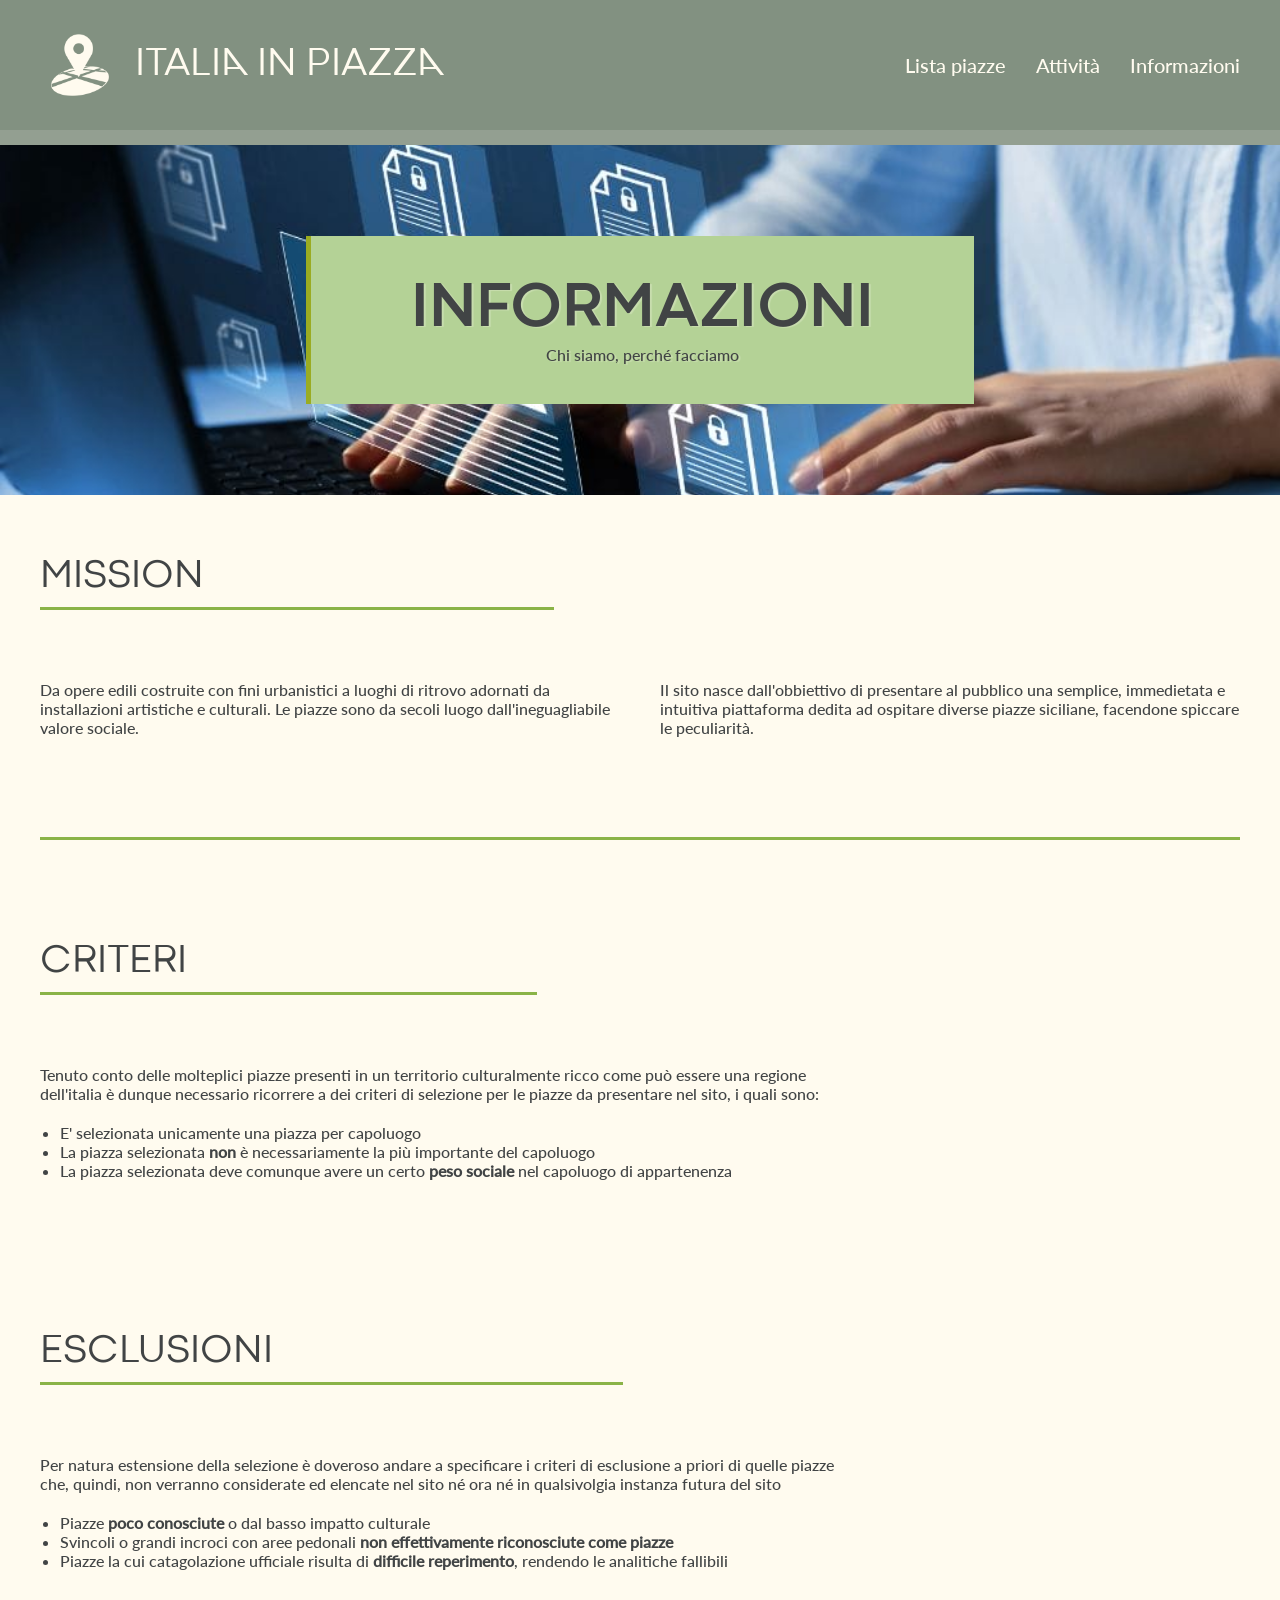
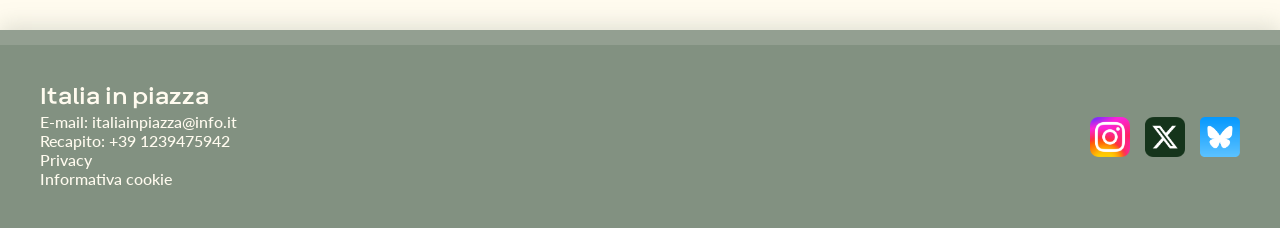
==== informazioni.html @ 1c1739eb "Upload" ====
<!DOCTYPE html>
<html lang="it">
<head>
  <meta charset="UTF-8">
  <meta name="viewport" content="width=device-width, initial-scale=1.0">
  <title>Italia in piazza</title>
  <link rel="stylesheet" href="css/style.css">
</head>

<header class="header">
  <div class="container header-content">
    <div class="logo" onclick="window.open('index.html','_self')">
      <img class="logo-img" src="img/logo.png" alt="logo">
      <h2>Italia in piazza</h2>
    </div>
    <nav class="nav">
      <a href="listaPiazze.html">Lista piazze</a>
      <a href="attivita.html">Attività</a>
      <a href="informazioni.html">Informazioni</a>
    </nav>
  </div>
</header>

<section class="hero" style="background: url('./img/generali/informazioni.jpg') center/cover">
  <div class="hero-overlay">
    <h1>Informazioni</h1>
    <h4>Chi siamo, perché facciamo</h4>
  </div>
</section>

<section class="container">
  <div class="section-header">
    <h2>Mission</h2>
   </div>

  <div class="colonne">
    <h4>
      Da opere edili costruite con fini urbanistici a luoghi di ritrovo
      adornati da installazioni artistiche e culturali. Le piazze sono da
      secoli luogo dall'ineguagliabile valore sociale.
    </h4>
    <h4>
      Il sito nasce dall'obbiettivo di presentare al pubblico
      una semplice, immedietata e intuitiva piattaforma dedita ad ospitare
      diverse piazze siciliane, facendone spiccare le peculiarità.
    </h4>
  </div>

  <div class="linea"></div>

  <div class="section-header">
    <h2>Criteri</h2>
  </div>
  <div class="attivita-text" style="max-width: 800px">
    <h4>
      Tenuto conto delle molteplici piazze presenti in un territorio culturalmente ricco come
      può essere una regione dell'italia è dunque necessario ricorrere a dei criteri di selezione
      per le piazze da presentare nel sito, i quali sono:
    </h4>
    <ul>
      <li>E' selezionata unicamente una piazza per capoluogo</li>
      <li>La piazza selezionata <b>non</b> è necessariamente la più importante del capoluogo</li>
      <li>La piazza selezionata deve comunque avere un certo <b>peso sociale</b> nel capoluogo di appartenenza</li>
    </ul>
  </div>

  <div class="section-header" style="margin-top: 150px">
    <h2>Esclusioni</h2>
  </div>
  <div class="attivita-text" style="max-width: 800px">
    <h4>
      Per natura estensione della selezione è doveroso andare a specificare i criteri di esclusione a priori
      di quelle piazze che, quindi, non verranno considerate ed elencate nel sito né ora né in qualsivolgia
      instanza futura del sito
    </h4>
    <ul>
      <li>Piazze <b>poco conosciute</b> o dal basso impatto culturale</li>
      <li>Svincoli o grandi incroci con aree pedonali <b>non effettivamente riconosciute come piazze</b></li>
      <li>Piazze la cui catagolazione ufficiale risulta di <b>difficile reperimento</b>, rendendo le analitiche fallibili</li>
    </ul>
  </div>

</section>

<footer class="footer">
  <div class="container footer-content">
    <div class="footer-info">
      <h3>Italia in piazza</h3>
      <h4>E-mail: italiainpiazza@info.it</h4>
      <h4>Recapito: +39 1239475942</h4>
      <h4>Privacy</h4>
      <h4>Informativa cookie</h4>
    </div>
    <div class="footer-social">
      <div class="social">
        <img onclick="window.open('https://www.instagram.com/')" src="img/icona 1.png"/>
      </div>
      <div class="social">
        <img onclick="window.open('https://x.com/')" src="img/icona 2.png"/>
      </div>
      <div class="social">
        <img onclick="window.open('https://bsky.app/')" src="img/icona 3.png" height="1096" width="1103"/>
      </div>
    </div>
  </div>
</footer>

</html>
---- css/style.css ----
* {
  margin: 0;
  padding: 0;
}
/*TROVARE FONT WEB SAFE*/
@font-face {
  font-family: fontTit;
  src: url(../font/Codec-Cold-Bold-trial.ttf);
}

@font-face {
  font-family: fontTitPar;
  src: url(../font/Codec-Cold-News-trial.ttf);
}

@font-face {
  font-family: fontTxtPar;
  src: url(../font/Lato-Medium.ttf);
}

@font-face {
  font-family: fontTxtParBold;
  src: url(../font/Codec-Warm-Bold-trial.ttf);
}

body {
  font-family: fontTxtPar;
  background: #fffbef;
  color: #414445;
}

h1 {
  font-family: fontTit;
  text-transform: uppercase;
  font-size: 64px;
  font-weight: normal;
}

h2 {
  font-family: fontTitPar;
  text-transform: uppercase;
  font-size: 40px;
  font-weight: normal;
}

h3 {
  font-family: fontTxtParBold;
  font-size: 24px;
  font-weight: normal;
}


h4 {
  font-family: fontTxtPar;
  font-size: 16px;
  font-weight: normal;
}

.header {
  background: #829181;
  color: #fffbef;
  border-bottom: 15px solid #939f91;
  box-shadow: 0 5px 20px rgba(130, 145, 129, 0.25);
}

.header-content {
  display: flex;
  justify-content: space-between;
  align-items: center;
  padding: 20px;
}

.logo {
  display: flex;
  align-items: center;
  gap: 15px;
  width: 500px;
  height: 50px;
}

.logo:hover {
  text-decoration: underline;
  text-underline-offset: 5px;
}

.logo:hover .logo-img{
  transition: all .4s ease;
  -webkit-transition: all .4s ease;
  width: 79px;
  height: 79px;
}

.logo-img {
  transition: all .4s ease;
  -webkit-transition: all .4s ease;
  width: 80px;
  height: 80px;
}

.nav {
  display: flex;
  gap: 30px;
}

.nav a {
  font-family: fontTxtPar;
  font-size: 20px;
  text-decoration: none;
  color: #fffbef;
}

.nav a:hover {
  text-decoration: underline;
  text-underline-offset: 5px;
}

.container {
  max-width: 1200px;
  margin: auto;
  padding: 40px 20px;
}

.hero {
  height: 350px;
  display: flex;
  align-items: center;
  justify-content: center;
  text-shadow: rgba(255, 251, 239, 0.27) 2px 1px 1px;
}

.hero-overlay {
  background: rgb(180, 210, 150);
  padding: 40px 100px;
  border-left: 5px solid #9aac22;
  text-align: center;
}

.hero h3 {
  margin-top: 5px;
}

.section-header {
  margin-top: 20px;
  display: flex;
  justify-content: space-between;
  align-items: center;
  margin-bottom: 70px;
}

.section-header h2 {
  border-bottom: 3px solid #8ab347;
  padding-bottom: 8px;
  padding-right: 350px;
}

.btn {
  background: rgb(209, 238, 158);
  border: none;
  border-left: 5px solid #9aac22;
  padding: 15px 25px;
  cursor: pointer;
  font-family: fontTxtParBold;
  font-size: 15px;
}

.btn:hover {
  background: rgba(209, 238, 158, 0.77);
}

.piazza {
  display: flex;
  gap: 40px;
  margin-bottom: 50px;
  align-items: center;
  color: #4f5151;
}

.piazza h3 {
  border-left: 5px solid #9aac22;
  padding-left: 15px;
  margin-bottom: 10px;
}

.piazza h3:hover {
  text-decoration: underline;
  text-underline-offset: 5px;
  cursor: pointer;
}

.piazza-text {
  flex: 1;
  max-width: 500px;
}

.city {
  font-size: 20px;
  margin-bottom: 8px;
}

.piazza-img {
  transition: all .2s ease;
  -webkit-transition: all .2s ease;
  flex: 1;
  border-left: 5px solid #9aac22;
  cursor: pointer;
}

.piazza-img:hover {
  transition: all .2s ease;
  -webkit-transition: all .2s ease;
  opacity: 80%;
}

.piazza-img img {
  width: 100%;
  display: flex;
  height: 200px;
  object-fit: cover;
}

.modal {
  display: none;
  position: fixed;
  z-index: 1;
  padding-top: 100px;
  left: 0;
  top: 0;
  width: 100%;
  height: 100%;
  overflow: auto; /* Enable scroll if needed */
  background-color: rgb(0,0,0); /* Fallback color */
  background-color: rgba(0,0,0,0.4); /* Black w/ opacity */
}

.modal-content {
  display: flex;
  flex-direction: column;
  position: relative;
  padding: 10px 10px 0 10px;
  width: 80vw;
  height: 70vw;
  max-width: 1200px;
  max-height: 800px;
  margin: auto;
  -webkit-animation-name: animatetop;
  -webkit-animation-duration: 0.4s;
  animation-name: animatetop;
  animation-duration: 0.4s;
  background-color: #fffbef;
}

.modal-content img {
  margin-top: auto;
  margin-bottom: 1%;
  object-fit: contain;
  width: 100%;
  height: 100%;
}

.close {
  color: #aecc77;
  font-size: 60px;
  font-weight: bold;
  text-align: right;
}

.close:hover,
.close:focus {
  color: #9aac22;
  cursor: pointer;
}

/* Add Animation */
@-webkit-keyframes animatetop {
  from {top:-300px; opacity:0}
  to {top:0; opacity:1}
}

@keyframes animatetop {
  from {top:-300px; opacity:0}
  to {top:0; opacity:1}
}

.banner img {
  width: 100%;
  display: block;
  height: 300px;
  object-fit: cover;
}

.attivita {
  display: flex;
  gap: 50px;
  align-items: center;
}

.attivita-text {
  flex: 1;
  max-width: 500px;
}

.attivita-text h2 {
  font-size: 32px;
  border-bottom: 3px solid #8ab347;
  padding-bottom: 8px;
  margin-bottom: 20px;
}

.attivita-text ul {
  margin: 20px 0 20px 20px;
}

.attivita-img {
  transition: all .2s ease;
  -webkit-transition: all .2s ease;
  flex: 1;
}

.attivita-img img {
  width: 100%;
  display: block;
  height: 300px;
  object-fit: cover;
  border-left: 5px solid #9aac22;
}

.attivita-img:hover {
  transition: all .2s ease;
  -webkit-transition: all .2s ease;
  opacity: 80%;
}

.footer {
  background: #829181;
  color: #fffbef;
  border-top: 15px solid #939f91;
  box-shadow: 0 -5px 20px rgba(130, 145, 129, 0.25);
}

.footer-content {
  display: flex;
  justify-content: space-between;
  align-items: center;
}

.footer-social {
  display: flex;
  gap: 15px;
}

.social {
  transition: all .4s ease;
  -webkit-transition: all .4s ease;
  width: 40px;
  height: 40px;
  border-radius: 8px;
  cursor: pointer;
}

.social img {
  width: 100%;
  height: 100%;
  mix-blend-mode: overlay;
}

.social:hover {
  transition: all .4s ease;
  -webkit-transition: all .4s ease;
  width: 38px;
  height: 38px;
}

.colonne{
  display:flex;
  gap:40px;
}

.colonne h4{
  flex:1;
}

.cards{
  display:flex;
  gap:40px;
  justify-content:space-between;
}

.card{
  border-radius:16px;
  overflow:hidden;
  border-left:5px solid #8ab347;
  flex:1;
  margin-top:40px;
  box-shadow: 0 2px 4px rgba(130, 145, 129, 0.22);
  transition: all .2s ease;
  -webkit-transition: all .2s ease;
  cursor: pointer;
}

.card:hover{
  box-shadow: 0 10px rgba(130, 145, 129, 0.8);
  transition: all .2s ease;
  -webkit-transition: all .2s ease;
  opacity: 80%;
}

.card img{
  width: 100%;
  display: flex;
  height: 300px;
  object-fit: cover;
}

.bloccoAtt{
  margin: 100px 0 100px 0;
}

.linea {
  border-bottom: 3px solid #8ab347;
  margin: 100px 0 100px 0;
}

table {
  width: 100%;
  max-width: 500px;
  background: rgb(209, 238, 158);
  border-collapse:separate;
  border: 2px solid rgba(154, 172, 34, 0.65);
  border-radius:6px;
  border-spacing: 0
}

td, th {
  text-align: left;
  border-collapse:separate;
  border: 1px solid rgba(154, 172, 34, 0.65);
  padding: 12px;
}

@media (max-width: 900px) {
  .header-content {
    flex-direction: column;
    gap: 20px;
  }

  .section-header {
    gap: 15px;
    align-items: flex-start;
  }

  .section-header h2 {
    border-bottom: 3px solid #8ab347;
    padding-bottom: 8px;
    padding-right: 40%;
  }

  .nav {
    flex-direction: column;
    align-items: center;
    gap: 10px;
  }

  .piazza {
    flex-direction: column;
  }

  .piazza-img img {
    width: 70vw;
  }

  .attivita {
    flex-direction: column;
  }

  .attivita-img img {
    width: 70vw;
  }

  .colonne {
    flex-direction: column;
  }

  .cards{
    gap: 0;
    flex-direction: column;
  }

  table{
    max-width: 100%;
  }
}
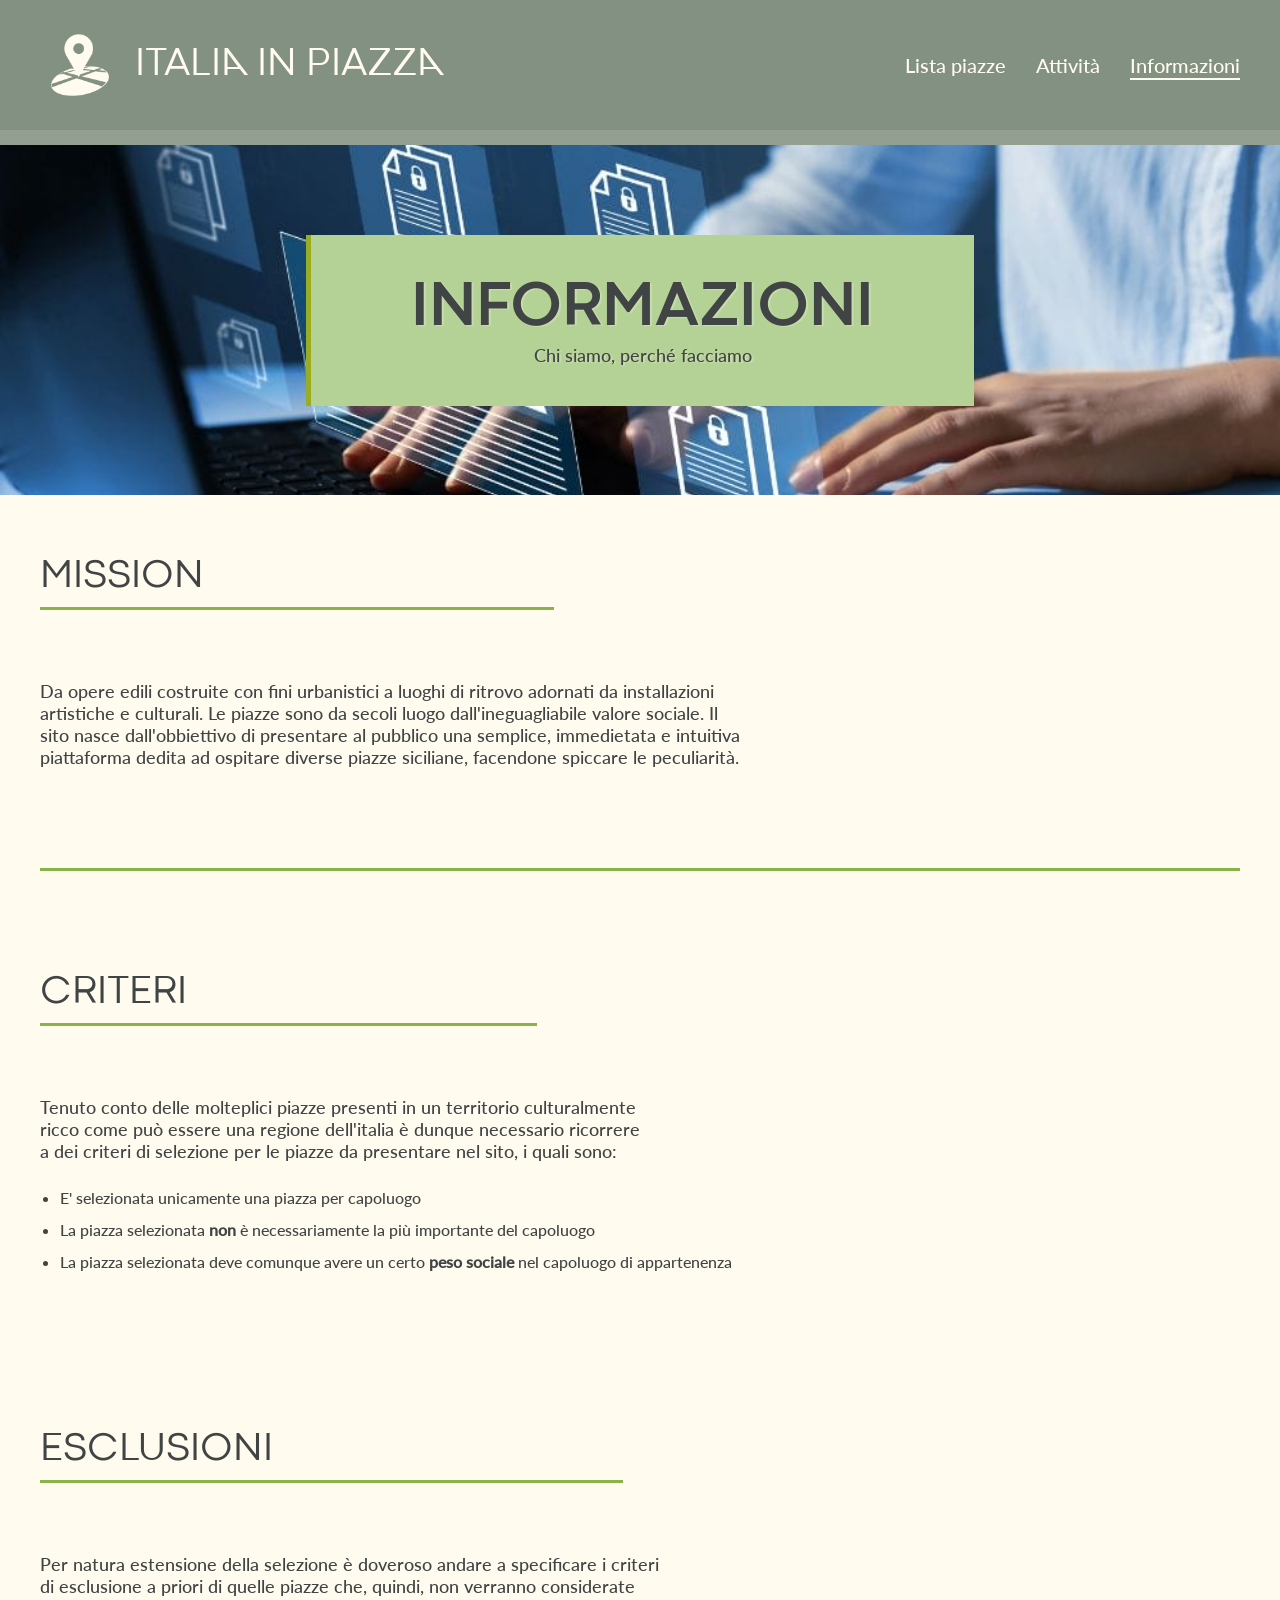
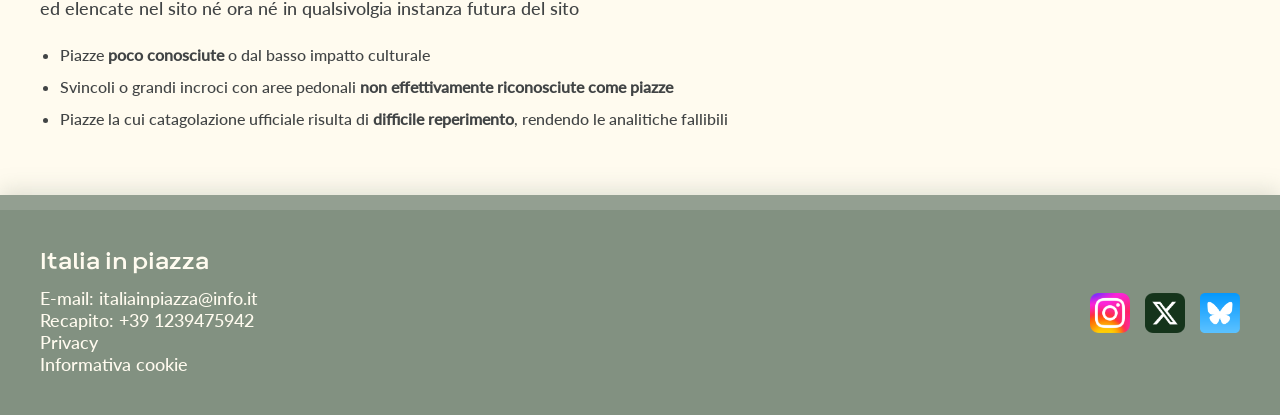
==== commit 73852039: "Update post-rev 20/05" ====
--- a/informazioni.html
+++ b/informazioni.html
@@ -16,7 +16,7 @@
     <nav class="nav">
       <a href="listaPiazze.html">Lista piazze</a>
       <a href="attivita.html">Attività</a>
-      <a href="informazioni.html">Informazioni</a>
+      <a id="selezionato"  href="informazioni.html">Informazioni</a>
     </nav>
   </div>
 </header>
@@ -38,8 +38,7 @@
       Da opere edili costruite con fini urbanistici a luoghi di ritrovo
       adornati da installazioni artistiche e culturali. Le piazze sono da
       secoli luogo dall'ineguagliabile valore sociale.
-    </h4>
-    <h4>
+
       Il sito nasce dall'obbiettivo di presentare al pubblico
       una semplice, immedietata e intuitiva piattaforma dedita ad ospitare
       diverse piazze siciliane, facendone spiccare le peculiarità.
--- a/css/style.css
+++ b/css/style.css
@@ -47,13 +47,16 @@
   font-family: fontTxtParBold;
   font-size: 24px;
   font-weight: normal;
+  padding-bottom: 10px;
 }
 
 
 h4 {
   font-family: fontTxtPar;
-  font-size: 16px;
+  font-size: 18px;
   font-weight: normal;
+  line-height: 22px;
+  text-wrap: balance;
 }
 
 .header {
@@ -114,6 +117,11 @@
   text-underline-offset: 5px;
 }
 
+.nav #selezionato{
+  text-decoration: underline;
+  text-underline-offset: 5px;
+}
+
 .container {
   max-width: 1200px;
   margin: auto;
@@ -222,7 +230,7 @@
   display: none;
   position: fixed;
   z-index: 1;
-  padding-top: 100px;
+  padding-top: 5vh;
   left: 0;
   top: 0;
   width: 100%;
@@ -237,11 +245,11 @@
   flex-direction: column;
   position: relative;
   padding: 10px 10px 0 10px;
-  width: 80vw;
-  height: 70vw;
   max-width: 1200px;
   max-height: 800px;
   margin: auto;
+  width: 60vw;
+  height: 80vh;
   -webkit-animation-name: animatetop;
   -webkit-animation-duration: 0.4s;
   animation-name: animatetop;
@@ -270,6 +278,64 @@
   cursor: pointer;
 }
 
+.search-container {
+  color: #414445;
+  display: flex;
+}
+
+.search-container form {
+  display: flex;
+  width: 100%;
+}
+
+.search-container select {
+  padding: 10px;
+  background: rgb(209, 238, 158);
+  font-size: 16px;
+  color: #414445;
+  border: none;
+  border-right: 3px solid #9aac22;
+  cursor: pointer;
+}
+
+.search-container input[type=text] {
+  flex: 1;
+  min-width: 0;
+  padding: 10px;
+  margin-left: -4px;
+  font-size: 16px;
+  border: none;
+  font-family: fontTxtPar ;
+  color: #414445;
+  background-color: #eff4e6;
+}
+
+.search-container button {
+  transition: all .2s ease;
+  -webkit-transition: all .2s ease;
+  float: right;
+  padding: 5px;
+  border: none;
+  border-left: 3px solid #9aac22;
+  background: rgb(209, 238, 158);
+  font-size: 17px;
+  cursor: pointer;
+}
+
+.search-container button:hover {
+  transition: all .2s ease;
+  -webkit-transition: all .2s ease;
+  background: rgba(209, 238, 158, 0.77);
+}
+
+.search-container img{
+  width: 30px;
+  height: 30px;
+  display: block;
+  margin-left: auto;
+  margin-right: auto;
+}
+
 /* Add Animation */
 @-webkit-keyframes animatetop {
   from {top:-300px; opacity:0}
@@ -308,6 +374,7 @@
 
 .attivita-text ul {
   margin: 20px 0 20px 20px;
+  line-height: 2;
 }
 
 .attivita-img {
@@ -371,12 +438,9 @@
 }
 
 .colonne{
-  display:flex;
+  display:grid;
   gap:40px;
-}
-
-.colonne h4{
-  flex:1;
+  grid-template-columns: 2fr 1fr;
 }
 
 .cards{
@@ -446,12 +510,11 @@
   .section-header {
     gap: 15px;
     align-items: flex-start;
+    flex-direction: column;
   }
 
   .section-header h2 {
-    border-bottom: 3px solid #8ab347;
-    padding-bottom: 8px;
-    padding-right: 40%;
+    padding-right: 20%;
   }
 
   .nav {
@@ -488,4 +551,5 @@
   table{
     max-width: 100%;
   }
-}
+
+}
